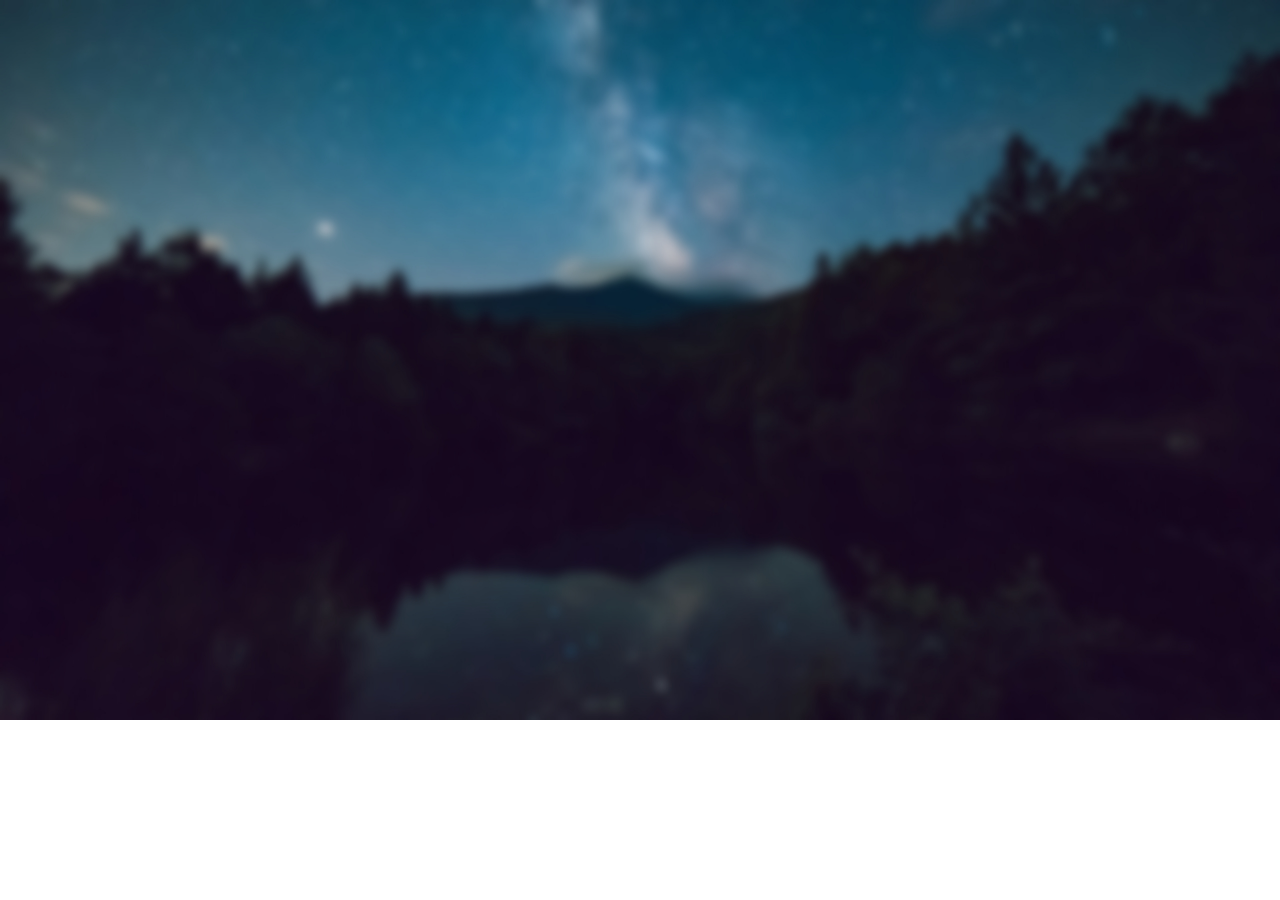
==== index.html @ 321221e7 "added animations" ====
<!doctype HTML>
<html lang="en">

<head>
    <meta charset="UTF-8">
    <meta name="viewport" content="width=device-width, initial-scale=1.0">
    <link rel="icon" href="media/ico.ico" />
    <link rel="stylesheet" href="./index.css">
    <link href="https://fonts.googleapis.com/css2?family=Roboto+Mono:wght@200;300&display=swap" rel="stylesheet">
    <script src="https://ajax.googleapis.com/ajax/libs/jquery/3.5.1/jquery.min.js"></script>
    <title>Samuele Pozzani</title>
</head>

<body>

    <div class="container">
        <h1 class="mono">
            <b>SAMUELE</b> POZZANI
        </h1>
        <div class="subtitle-border"></div>
        <div class="subtitlebox">
            <h2 class="mono">
                COMPUTER ENGINEERING STUDENT
            </h2>
        </div>
        <div class="subtitle-border"></div>
        <div class="nested-container">
            <div class="links-container">
                <h3 class="mono">LINKS</h3>
                <ul class="link-list">
                    <li style="animation-delay: .5s"><span>Contact info</span></li>
                    <li style="animation-delay: .7s"><span>Projects</span></li>
                    <li style="animation-delay: .9s"><span>Curriculum vitae</span></li>
                    <li style="animation-delay: 1.1s"><span>Blog (coming soon)</span></li>
                </ul>
            </div>
            <div class="profile-border"></div>
            <div class="profile-container">
                <h3 class="mono">PROFILE</h3>
                <div class="profile-text">
                    Lorem ipsum dolor sit amet, consectetur adipiscing elit. Cras nec tincidunt est, vitae eleifend metus. Quisque ac lorem sodales mauris finibus finibus sed at sapien. Nunc orci risus, ultricies ut scelerisque eu, sagittis eget nisl. Duis convallis porttitor orci vel lobortis. Nunc vitae tincidunt mauris. In non erat aliquet metus consectetur fermentum. Donec augue purus, consequat sed ultrices et, luctus accumsan sem.
                </div>
            </div>
        </div>
    </div>


    <script src="script/main.js"></script>
</body>

</html>
---- index.css ----
/* FONTS */

html {
    font-family: Arial, Helvetica, sans-serif;
    font-size: 12px;
    color: white;
}

@media screen and (min-width: 320px) {
    html {
        font-size: calc(16px + 6 * ((100vw - 320px) / 680));
    }
}

@media screen and (min-width: 1440px) {
    html {
        font-size: 26px;
    }
}

.mono {
    font-family: 'Roboto Mono', monospace;
    font-weight: 300;
}

/* PAGE */

body,
html {
    padding: 0;
    margin: 0;
}

body {
    background-image: url('./media/wallpaper.jpg');
    background-repeat: no-repeat;
    background-size: cover;
}

/* CENTER */

.container {
    height: 100vh;
    width: 80vw;
    position: absolute;
    left: 50%;
    transform: translateX(-50%);
    display: flex;
    flex-direction: column;
    align-items: center;
    justify-content: center;
}

h1 {
    opacity: 0;
    margin: 1.5rem;
    letter-spacing: .5rem;
    animation: opacity-fadein-anim 2s forwards;
}

.subtitle-border {
    width: 0%;
    height: 1px;
    background-color: white;
    animation: subtitle-border-anim 1s forwards;
}

@keyframes subtitle-border-anim {
    0% {
        width: 0%
    }

    100% {
        width: 100%
    }
}

h2 {
    font-size: 0.7rem;
    letter-spacing: 0.4rem;
    text-align: center;
    opacity: 0;
    animation: opacity-fadein-anim 1s .5s forwards;
}

/* SECOND CONTAINER */

.nested-container {
    width: 90%;
    padding: 1.5rem;
    display: flex;
    justify-content: baseline;
}

/* LINKS */

.links-container {
    display: block;
    width: 33%;
}

h3 {
    margin-top: 0;
    font-size: 1rem;
    letter-spacing: 0.3rem;
    opacity: 0;
    animation: opacity-fadein-anim 1s .5s forwards;
}

.link-list li {
    list-style-type: circle;
    font-size: 0.7rem;
    margin: 0.3rem;
    opacity: 0;
    animation: opacity-fadein-anim 1s forwards;
}

.link-list li span {
    margin-left: 0.5rem;
}

/* PROFILE */

.profile-border {
    width: 1px;
    height: 0px;
    background-color: white;
    animation: profile-border-anim 1s forwards;
}

@keyframes profile-border-anim {
    0% {
        height: 0%
    }

    100% {
        height: 100%
    }
}

.profile-container {
    width: 66%;
    /* border-left: 1px solid white; */
    padding-left: 2rem;
}

.profile-text {
    font-size: 0.7rem;
    opacity: 0;
    animation: opacity-fadein-anim 1s .7s forwards;
}

@keyframes opacity-fadein-anim {
    0% {
        opacity: 0
    }

    100% {
        opacity: 1
    }
}
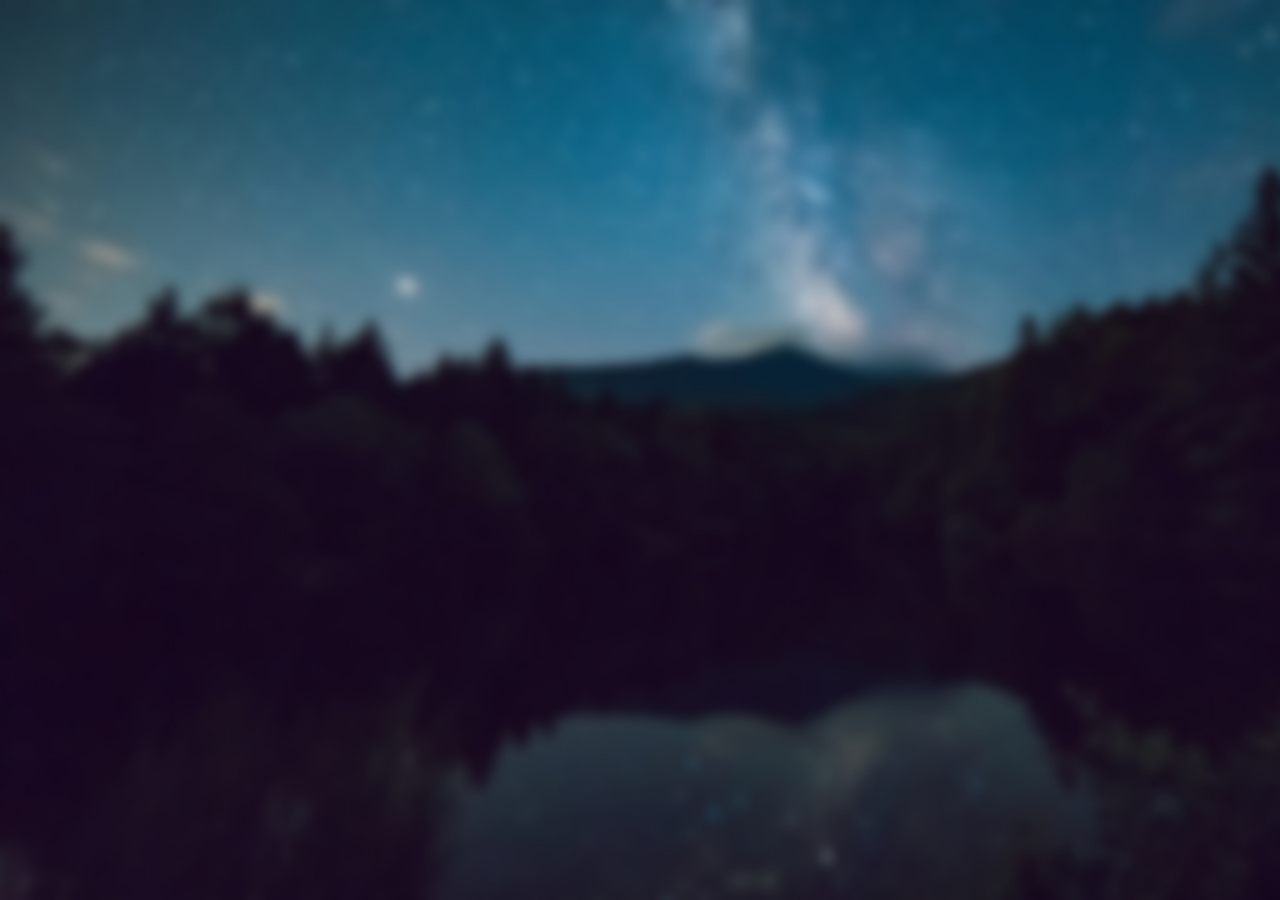
==== commit ea148662: "aggiunti screenshot" ====
--- a/index.html
+++ b/index.html
@@ -6,7 +6,9 @@
     <meta name="viewport" content="width=device-width, initial-scale=1.0">
     <link rel="icon" href="media/ico.ico" />
     <link rel="stylesheet" href="./index.css">
-    <link href="https://fonts.googleapis.com/css2?family=Roboto+Mono:wght@200;300&display=swap" rel="stylesheet">
+    <link rel="preconnect" href="https://fonts.googleapis.com">
+    <link rel="preconnect" href="https://fonts.gstatic.com" crossorigin>
+    <link href="https://fonts.googleapis.com/css2?family=Open+Sans:wght@300&family=Roboto+Mono:wght@200;300&display=swap" rel="stylesheet">
     <script src="https://ajax.googleapis.com/ajax/libs/jquery/3.5.1/jquery.min.js"></script>
     <title>Samuele Pozzani</title>
 </head>
@@ -28,10 +30,11 @@
             <div class="links-container">
                 <h3 class="mono">LINKS</h3>
                 <ul class="link-list">
-                    <li style="animation-delay: .5s"><span>Contact info</span></li>
-                    <li style="animation-delay: .7s"><span>Projects</span></li>
-                    <li style="animation-delay: .9s"><span>Curriculum vitae</span></li>
-                    <li style="animation-delay: 1.1s"><span>Blog (coming soon)</span></li>
+                    <li style="animation-delay: .5s" id="contacts-link"><a>Contact info</a></li>
+                    <li style="animation-delay: 0s" id="profile-link"><a>Profile</a></li>
+                    <li style="animation-delay: .7s"><a href="projects">Projects</a></li>
+                    <!-- <li style="animation-delay: .9s" id="cv-link"><a>Curriculum vitae</a></li> -->
+                    <!-- <li style="animation-delay: 1.1s"><a href="blog.html">Blog (coming soon)</a></li> -->
                 </ul>
             </div>
             <div class="profile-border"></div>
@@ -41,11 +44,17 @@
                     Lorem ipsum dolor sit amet, consectetur adipiscing elit. Cras nec tincidunt est, vitae eleifend metus. Quisque ac lorem sodales mauris finibus finibus sed at sapien. Nunc orci risus, ultricies ut scelerisque eu, sagittis eget nisl. Duis convallis porttitor orci vel lobortis. Nunc vitae tincidunt mauris. In non erat aliquet metus consectetur fermentum. Donec augue purus, consequat sed ultrices et, luctus accumsan sem.
                 </div>
             </div>
+            <div class="contacts-container">
+                <h3 class="mono">CONTACT INFO</h3>
+                <div class="profile-text">
+                    You can contact me now
+                </div>
+            </div>
         </div>
     </div>
 
 
-    <script src="script/main.js"></script>
+    <script src="main.js"></script>
 </body>
 
 </html>--- a/index.css
+++ b/index.css
@@ -1,7 +1,8 @@
 /* FONTS */
 
 html {
-    font-family: Arial, Helvetica, sans-serif;
+    /* font-family: Arial, Helvetica, sans-serif; */
+    font-family: 'Open Sans', sans-serif;
     font-size: 12px;
     color: white;
 }
@@ -32,9 +33,10 @@
 }
 
 body {
-    background-image: url('./media/wallpaper.jpg');
+    background-image: url('/media/wallpaper.jpg');
     background-repeat: no-repeat;
     background-size: cover;
+    background-attachment: fixed;
 }
 
 /* CENTER */
@@ -53,6 +55,7 @@
 
 h1 {
     opacity: 0;
+    text-align: center;
     margin: 1.5rem;
     letter-spacing: .5rem;
     animation: opacity-fadein-anim 2s forwards;
@@ -94,6 +97,10 @@
 
 /* LINKS */
 
+#profile-link {
+    display: none;
+}
+
 .links-container {
     display: block;
     width: 33%;
@@ -115,8 +122,12 @@
     animation: opacity-fadein-anim 1s forwards;
 }
 
-.link-list li span {
+.link-list li a {
     margin-left: 0.5rem;
+    color: white;
+    cursor: pointer;
+    user-select: none;
+    text-decoration: none;
 }
 
 /* PROFILE */
@@ -138,16 +149,19 @@
     }
 }
 
-.profile-container {
+.profile-container, .contacts-container {
     width: 66%;
-    /* border-left: 1px solid white; */
     padding-left: 2rem;
 }
 
 .profile-text {
-    font-size: 0.7rem;
+    font-size: 0.6rem;
     opacity: 0;
     animation: opacity-fadein-anim 1s .7s forwards;
+}
+
+.contacts-container {
+    display: none;
 }
 
 @keyframes opacity-fadein-anim {
